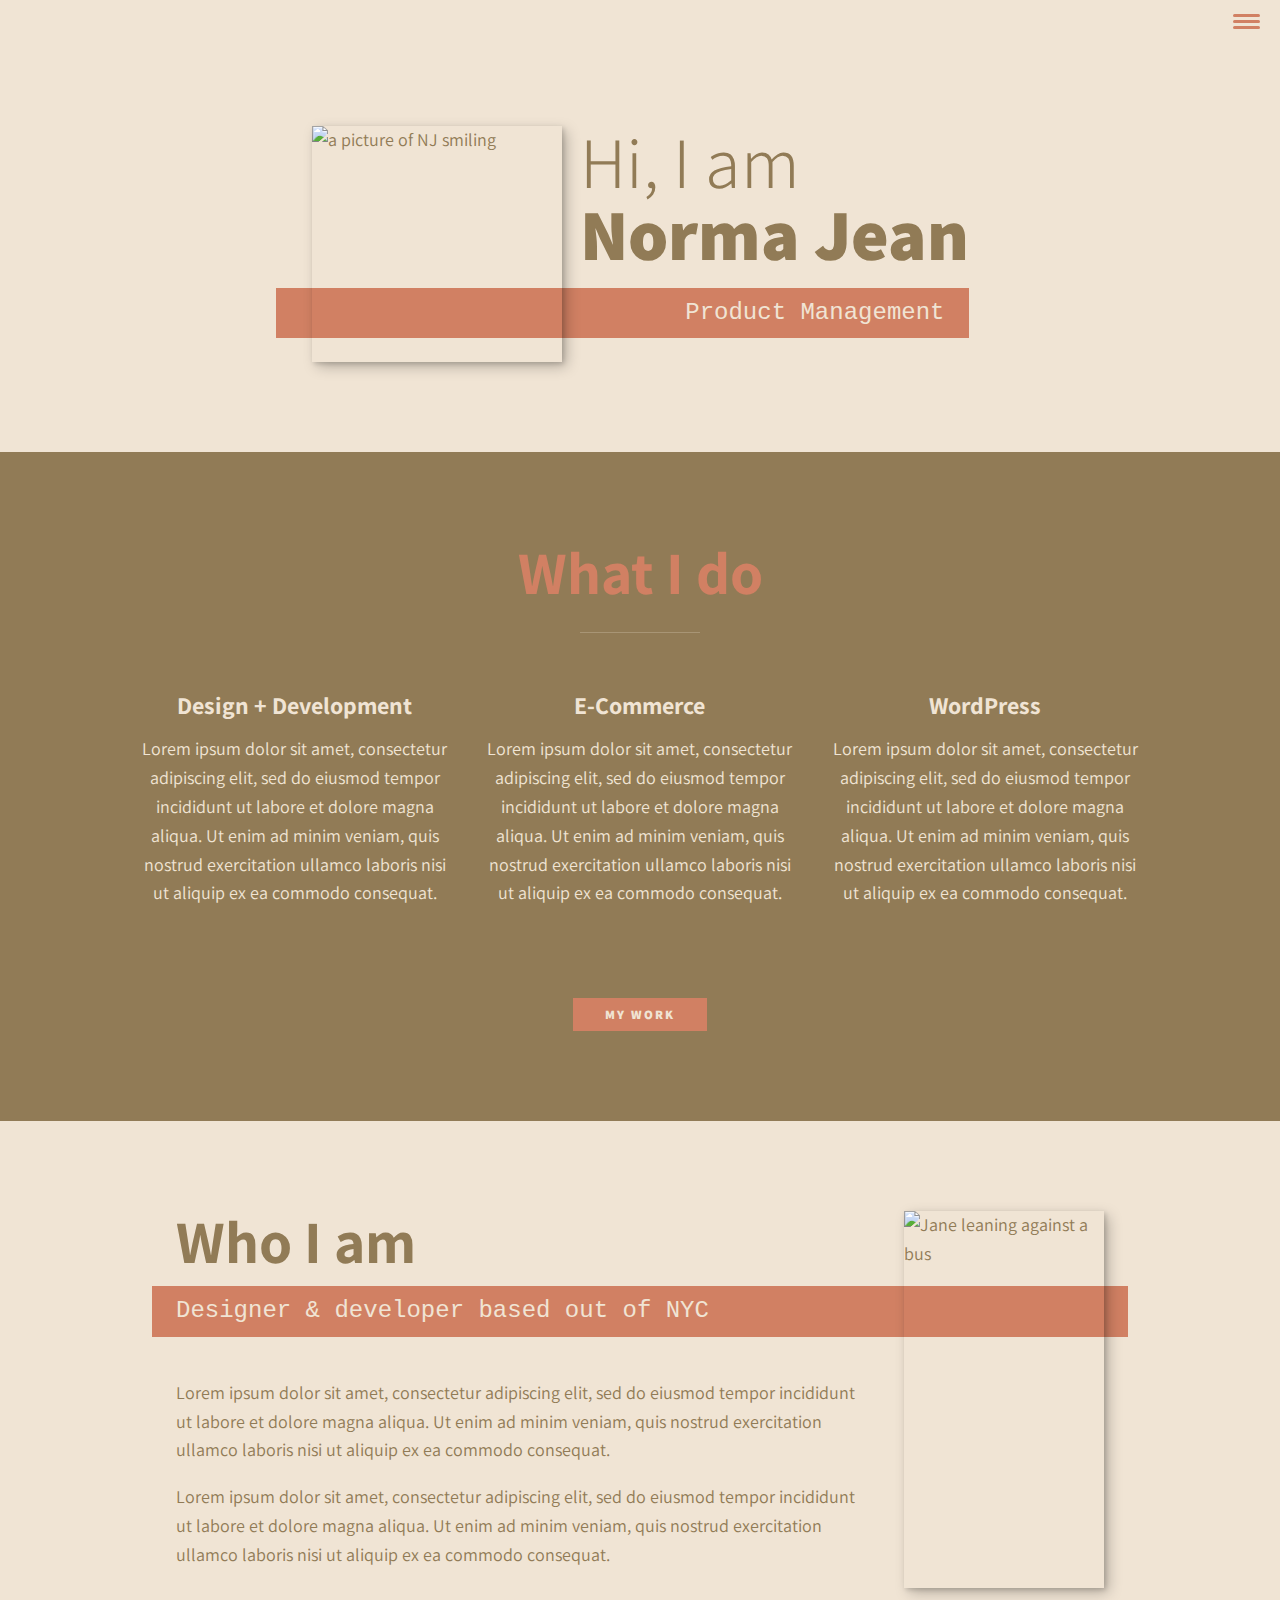
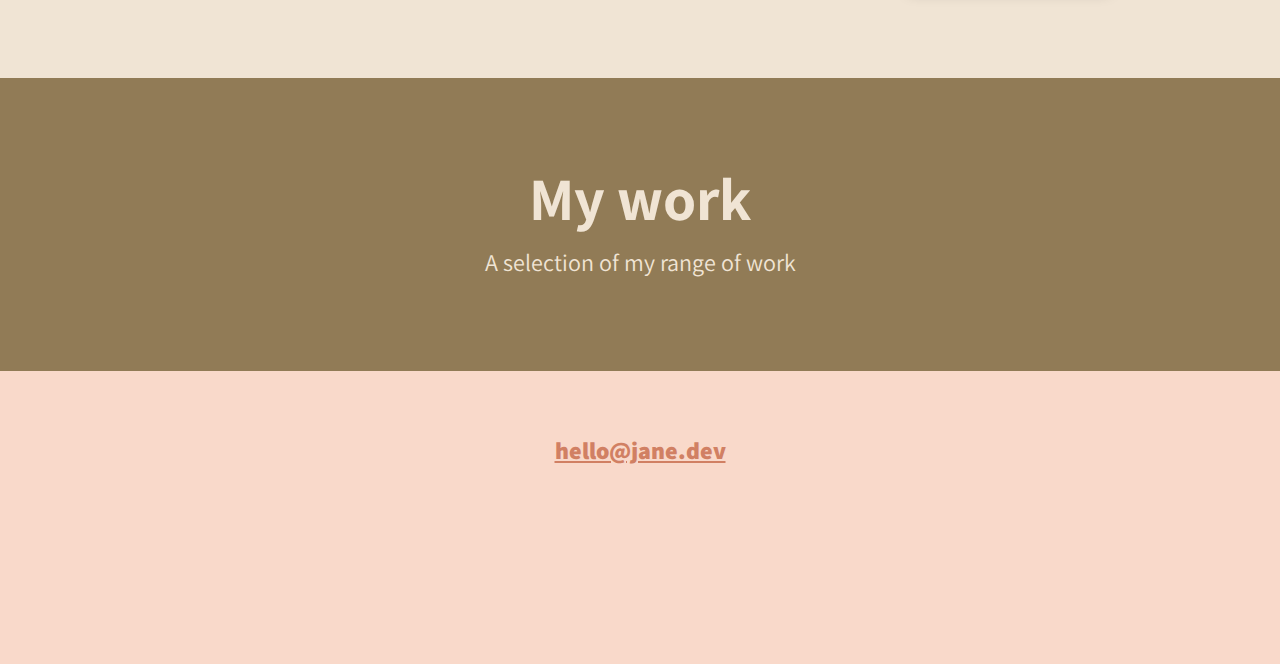
==== index.html @ 730310c0 "Changed font Changed color scheme" ====
<!DOCTYPE html>
<html lang="en">  <!-- This will set language -->

<head>
    <meta charset="UTF-8">
    <meta name="viewport" content="width=device-width, initial-scale=1.0"> <!-- to make sure size is correct on diff devices -->

    <title>Norma Jean Portfolio Website</title>

    <link rel="stylesheet"
          href="https://cdnjs.cloudflare.com/ajax/libs/normalize/7.0.0/normalize.min.css">  <!-- "normalize" even out diff between browsers"  -->
    <link rel="stylesheet" id="font-awesome-official-css"
          href="https://use.fontawesome.com/releases/v5.15.4/css/all.css"
          type="text/css" media="all"
          integrity="sha384-DyZ88mC6Up2uqS4h/KRgHuoeGwBcD4Ng9SiP4dIRy0EXTlnuz47vAwmeGwVChigm"
          crossorigin="anonymous">

    <!-- Update these with your own fonts, can change out numbers 300, 500 etc -->
    <!-- will have to add font to each .html doc already made-->
    <link href="https://fonts.googleapis.com/css2?family=Assistant:wght@300&family=Inconsolata:wght@300&family=Ubuntu&display=swap" rel="stylesheet">
    
    <link rel="stylesheet" href="style.css">

</head>

<body>
    <header>
        <div class="logo">
           <!--<img src="img/devjane.png" alt=""> --> 
        </div>
        
        <button class="nav-toggle" aria-label="toggle navigation">
            <span class="hamburger"></span>
        </button>
        
        <nav class="nav">
            <ul class="nav__list">
                <li class="nav__item">
                    <a href="#home" class="nav__link">Home</a>
                </li>
                <li class="nav__item">
                    <a href="#services" class="nav__link">My Services</a>
                </li>
                <li class="nav__item">
                    <a href="#about" class="nav__link">About me</a>
                </li>
                <li class="nav__item">
                    <a href="#work" class="nav__link">My Work</a>
                </li>
            </ul>
        </nav>
    
    </header>

    <!-- Introduction -->
    <section class="intro" id="home">

        <h1 class="section__title section__title--intro">
            Hi, I am <strong> Norma Jean </strong>
        </h1>

        <p class="section__subtitle section__subtitle--intro"> Product Management</p>
        <img src="img/dev-jane-01.jpg" alt="a picture of NJ smiling" class="intro__img">

    </section>

    <!-- my services -->
    <section class="my-services" id=" services">
        <h2 class="section__title section__title--services">What I do</h2>
        
        <div class="services">
            <div class="service">
                <h3>Design + Development</h3>
                <p>Lorem ipsum dolor sit amet, consectetur adipiscing elit, sed do eiusmod tempor incididunt ut labore et dolore magna aliqua. Ut enim ad minim veniam, quis nostrud exercitation ullamco laboris nisi ut aliquip ex ea commodo consequat.</p>
            </div>
            
            <div class="service">
                <h3>E-Commerce</h3>
                <p>Lorem ipsum dolor sit amet, consectetur adipiscing elit, sed do eiusmod tempor incididunt ut labore et dolore magna aliqua. Ut enim ad minim veniam, quis nostrud exercitation ullamco laboris nisi ut aliquip ex ea commodo consequat.</p>
            </div>
            
            <div class="service">
                <h3>WordPress</h3>
                <p>Lorem ipsum dolor sit amet, consectetur adipiscing elit, sed do eiusmod tempor incididunt ut labore et dolore magna aliqua. Ut enim ad minim veniam, quis nostrud exercitation ullamco laboris nisi ut aliquip ex ea commodo consequat.</p>
            </div>
        </div>
        
        <a href="#work" class="btn">My Work</a>
    
    </section>

    <!-- About me -->
    <section class="about-me" id="about">
        <h2 class="section__title section__title--about">Who I am</h2>
        <p class="section__subtitle section__subtitle--about">Designer & developer based out of NYC</p>

        <div class="about-me__body">
            <!--If i add more text here I will have to adjust @media .about me in .css file -->
            <p>Lorem ipsum dolor sit amet, consectetur adipiscing elit, sed do eiusmod tempor incididunt ut labore et dolore magna aliqua. Ut enim ad minim veniam, quis nostrud exercitation ullamco laboris nisi ut aliquip ex ea commodo consequat.</p>
            <p>Lorem ipsum dolor sit amet, consectetur adipiscing elit, sed do eiusmod tempor incididunt ut labore et dolore magna aliqua. Ut enim ad minim veniam, quis nostrud exercitation ullamco laboris nisi ut aliquip ex ea commodo consequat.</p>
        </div>

        <img src="img/dev-jane-02.jpg" alt="Jane leaning against a bus" class="about-me__img">
    
    </section>

    <!-- My Work -->
    <section class="my-work" id="work">
        <h2 class="section__title">My work</h2>
        <p class="section__subtitle">A selection of my range of work</p>

        <div class="portfolio">
            <!-- Portfolio item 01 -->
            <a href="portfolio-item.html"class="portfolio__item">
                <img src="img/portfolio-01.jpg" alt="" class="portfolio__img">
            </a>

            <!-- Portfolio item 02 -->
            <a href="#" class="portfolio__item">
                <img src="img/portfolio-02.jpg" alt="" class="portfolio__img">
            </a>

            <!-- Portfolio item 03 -->
            <a href="#" class="portfolio__item">
                <img src="img/portfolio-03.jpg" alt="" class="portfolio__img">
            </a>

            <!-- Portfolio item 04 -->
            <a href="#" class="portfolio__item">
                <img src="img/portfolio-04.jpg" alt="" class="portfolio__img">
            </a>

            <!-- Portfolio item 05 -->
            <a href="#" class="portfolio__item">
                <img src="img/portfolio-05.jpg" alt="" class="portfolio__img">
            </a>

            <!-- Portfolio item 06 -->
            <a href="#" class="portfolio__item">
                <img src="img/portfolio-06.jpg" alt="" class="portfolio__img">
            </a>

            <!-- Portfolio item 07 -->
            <a href="#" class="portfolio__item">
                <img src="img/portfolio-07.jpg" alt="" class="portfolio__img">
            </a>

            <!-- Portfolio item 08 -->
            <a href="#" class="portfolio__item">
                <img src="img/portfolio-08.jpg" alt="" class="portfolio__img">
            </a>

            <!-- Portfolio item 09 -->
            <a href="#" class="portfolio__item">
                <img src="img/portfolio-09.jpg" alt="" class="portfolio__img">
            </a>

            <!-- Portfolio item 0 0-->
            <a href="#" class="portfolio__item">
                <img src="img/portfolio-10.jpg" alt="" class="portfolio__img">
            </a>
        </div>
    </section>


    <!-- Footer -->
    <footer class="footer">
        <!-- replace with your own email address -->
        <a href="mailto:hello@jane.dev" class="footer__link">hello@jane.dev</a>
        <ul class="social-list">
            <li class="social-list__item">
                <a class="social-list__link" href="https://codepen.io">
                    <i class="fab fa-codepen"></i>
                </a>
            </li>
            <li class="social-list__item">
                <a class="social-list__link" href="http://dribbble.com">
                    <i class="fab fa-linkedin-in"></i>
                </a><!-- Had to adjust from fa brand to fab above-->
            </li>
            <li class="social-list__item">
                <a class="social-list__link" href="https://github.com">
                    <i class="fab fa-github"></i>
                </a><!-- Had to adjust from fa regular to far above-->
            </li>
            <li class="social-list__item">
                <a class="social-list__link" href="https://twitter.com">
                    <i class="far fa-address-card"></i>
                </a>
            </li>
        </ul>
    </footer>

    <script src="index.js"></script>

</body>
</html>
---- style.css ----
*,
*::before,
*::after {
    box-sizing: border-box;/* changing padding*/
}

/* Custom Properties, update these for your own design */

:root {
    --ff-primary: 'Assistant', sans-serif;; /* can changr searching google fonts*/
    --ff-secondary: 'Source Code Pro', monospace;

    --fw-reg: 300; /* font weight*/
    --fw-bold: 1000;

    --clr-light: #f0e4d4; /*color background*/
    --clr-dark: #917b56;
    --clr-accent: #d18063;

    /*font size*/
    --fs-h1: 3rem;
    --fs-h2: 2.25rem;
    --fs-h3: 1.25rem;
    --fs-body: 1rem;
    --bs: 0.25em 0.25em 0.75em rgba(0,0,0,.25), 0.125em 0.125em 0.25em rgba(0,0,0,.15);
}
/* may have to change 800 depending on screen*/
@media (min-width: 800px) {
    :root {
        --fs-h1: 4.5rem;
        --fs-h2: 3.75rem;
        --fs-h3: 1.5rem;
        --fs-body: 1.125rem;
    }
}

/* General styles */

/* smooth scrolling */
html{
    scroll-behavior:smooth;
}

body {
    background: var(--clr-light);/* can change quickly by replacing light*/
    color: var(--clr-dark);
    margin: 0;
    font-family: var(--ff-primary);
    font-size: var(--fs-body);
    line-height: 1.6;
}

section{
    padding: 5em 2em;/* keeps from touching side of screen*/
}

img {
    display: block;/* basic image setting*/
    max-width: 100%;
}

strong{
    font-weight: var(--fw-bold);
}


:focus { /* add focus*/
    outline: 3px solid var(--clr-accent);
    outline-offset: 3px;
}

/* Buttons */

.btn {
    display: inline-block;
    padding: .5em 2.5em;
    background: var(--clr-accent);
    color: var(--clr-light);
    text-decoration: none;
    cursor: pointer;
    font-size: .8rem;
    text-transform: uppercase;/* if doing uppercase then add spacing like below*/
    letter-spacing: 2px;
    font-weight: var(--fw-bold);
    transition: transform 200ms ease-in-out;
}

    .btn:hover {
        transform: scale(1.1);/* */
    }


/* Typography */

h1,
h2,
h3 {
    line-height: 1;
    margin: 0;
}

h1 {
    font-size: var(--fs-h1)
}

h2 {
    font-size: var(--fs-h2)
}

h3 {
    font-size: var(--fs-h3)
}


.section__title {
    margin-bottom: .25em;/* em used on headings*/
}

.section__title--intro {
    font-weight: var(--fw-reg);
}

    .section__title--intro strong {
        display: block;
    }

.section__subtitle {
    margin: 0;
    font-size: var(--fs-h3);
}

.section__subtitle--intro {
    background: var(--clr-accent);
    padding: .25em 1em;
    font-family: var(--ff-secondary);
    margin-bottom: 1em;
}


.section__subtitle--about {
    background: var(--clr-accent);
    color: var(--clr-light); /* had to add this because when window shrunk the color changed*/
    padding: .25em 1em;
    font-family: var(--ff-secondary);
    margin-bottom: 1em;
}

.section__subtitle--work {
    color: var(--clr-accent);
    font-weight: var(--fw-bold);
    margin-bottom: 2em;
}

/* header */

header {
    display: flex;
    justify-content: space-between;
    padding: 1em;
}

.logo{
    max-width: 100px;/* can change depending on logo size*/
}

.nav {
    position: fixed;
    background: var(--clr-dark);
    color: var(--clr-light);
    top: 0;
    bottom: 0;
    left: 0;
    right: 0;
    z-index: 100;

    transform: translateX(100%);
    transition: transform 250ms cubic-bezier(.5, 0, .5, 1);
}

.nav__list {
    list-style: none;
    display: flex;
    height: 100%;
    flex-direction: column;
    justify-content: space-evenly;
    align-items: center;
    margin: 0;
    padding: 0;
}

.nav__link {
    color: inherit;
    font-weight: var(--fw-bold);
    font-size: var(--fs-h3);
    text-decoration: none;
}

.nav__link:hover {
    color: var(--clr-accent);
}

.nav-toggle {
    padding: .5em;
    background: transparent;
    border: 0;
    cursor: pointer;
    position: absolute;
    right: 1em;
    top: 1em;
    z-index: 1000;
}

.nav-open .nav{
    transform: translateX(0);
}

.nav-open .nav-toggle {
    position: fixed;
}

.nav-open .hamburger {
    transform: rotate(.625turn);
}

    .nav-open .hamburger::before {
        transform: rotate(90deg) translateX(-6px);
    }

    .nav-open .hamburger::after {
        opacity: 0;
    }

/* for the hamburger*/
.hamburger {
    display: block;
    position: relative;
}

    .hamburger,
    .hamburger::before,
    .hamburger::after {
        background: var(--clr-accent);
        width: 2em;
        height: 3px;
        border-radius: 1em;
        transition: transform 250ms ease-in-out;
    }


    .hamburger::before,
    .hamburger::after {
        content: '';
        position: absolute;
        left: 0;
        right: 0;
    }

        .hamburger::before {
            top: 6px;
        }

        .hamburger::after {
            bottom: 6px;
        }


/*  Intro section  */

.intro {
    position: relative;
}

.intro__img {
    box-shadow: var(--bs);
}

.section__subtitle--intro {
    display: inline-block;
    color: var(--clr-light);/* had to add color here because when window minimized color changed */
}

@media (min-width: 600px) {
    .intro {
        display: grid;
        width: min-content;
        margin: 0 auto;
        grid-column-gap: 1em;
        grid-template-areas:
            "img title"
            "img subtitle";
        grid-template-columns: min-content max-content;
    }

    .intro__img {
        grid-area: img;
        min-width: 250px;
        position: relative;
        z-index: 2;
    }
    /* layout */
    .section__subtitle--intro {
        align-self: start;
        color: var(--clr-light);
        grid-column: -1 / 1;
        grid-row: 2; /* to get it to overlap */
        text-align: right;
        position: relative; /* to have it to go under and to other side of image*/
        left: -1.5em;
        width: calc(100% + 1.5em);
    }
}

/*  My services section  */

.my-services {
    background-color: var(--clr-dark); /*add color incage image does not load*/
    background-image: url(././img/services-bg.jpg);
    background-size: cover;
    /* background-blend-mode: multiply; */
    color: var(--clr-light);
    text-align: center;
}

.section__title--services {
    color: var(--clr-accent);
    position: relative;
}

    .section__title--services::after {
        content: '';
        display: block;
        width: 2em;
        height: 1px;
        margin: 0.5em auto 1em;
        background: var(--clr-light);
        opacity: 0.25;
    }

.services {
    margin-bottom: 4em;
}

.service {
    max-width: 500px;
    margin: 0 auto;/* to keep centered*/
}

@media (min-width: 800px) {/* sets the pixel size to when it switches over*/
    .services {
        display: flex;
        max-width: 1000px;
        margin-left: auto;
        margin-right: auto;
    }

    .service + .service {
        margin-left: 2em;/* space beteween columns*/
    }
}

.about-me {
    max-width: 1000px;
    margin: 0 auto;
}

.about-me__img {
    box-shadow: var(--bs);
}

@media (min-width: 600px) {
    .about-me {
        display: grid;
        grid-template-columns: 1fr 200px;/* may have to change px  depending on image size i will use*/
        grid-template-areas:
            "title img"
            "subtitle img"
            "text img";
        grid-column-gap: 2em;
    }

    .section__title--about {
        grid-area: title;
    }

    .section__subtitle--about {
        grid-column: 1 / -1; /* goes from one side to the other side */
        grid-row: 2;
        color: var(--clr-light);
        position: relative;
        left: -1em;
        width: calc(100% + 2em);
        padding-left: 1em;
        padding-right: calc(200px + 4em); /* keeps text from touching image*/
    }

    .about-me__img { /* to make sure image is always on top*/
        grid-area: img;
        position: relative;
        z-index: 2;
    }
}

/* My Work Section */
.my-work {
    background-color: var(--clr-dark);
    color: var(--clr-light);
    text-align: center;
}

.portfolio {
    display: grid;
    grid-template-columns: repeat(auto-fit, minmax(300px, 1fr));/*flexible with images and the size of screen  */
    /*max-width: auto;*/
}

.portfolio__item {
    background: var(--clr-accent);
    overflow: hidden;/* when image grows this keeps image not popping out at you*/
}

.portfolio__img {
    transition: 
        transform 750ms cubic-bezier(.5, 0, .5, 1), 
        opacity 250ms linear;
}

.portfolio__item:focus {
    position: relative;
    z-index: 2;
}

    .portfolio__img:hover,
    .portfolio__item:focus .portfolio__img {
        transform: scale(1.2);
        opacity: .5;
    }

/* footer */

.footer {
    background: #f9d9ca;
    color: var(--clr-accent);
    text-align: center;
    padding: 2.5em 0;
    font-size: var(--fs-h3);
}

    .footer a {
        color: inherit
    }

.footer__link {
    
    font-weight: var(--fw-bold);
}

.footer__link:hover,
.social-list__link:hover {
    opacity: .7;
}/* helps user know where we are nexty*/

.footer__link:hover {
    text-decoration: underline;
}

.social-list {
    list-style: none;
    display: flex;
    justify-content: center;
    margin: 2em 0;
    padding: 0;
}

.social-list__item {
    margin: 0 .5em;
}

.social-list__link {/* space between each icon*/
    padding: .5em;
}

/* Individual portfolio item styles */

.portfolio-item-individual {
    padding: 0 2em 2em;
    max-width: 1000px;
    margin: 0 auto;
}

    .portfolio-item-individual p {
        max-width: 600px;
        margin-left: auto;
        margin-right: auto;
    }
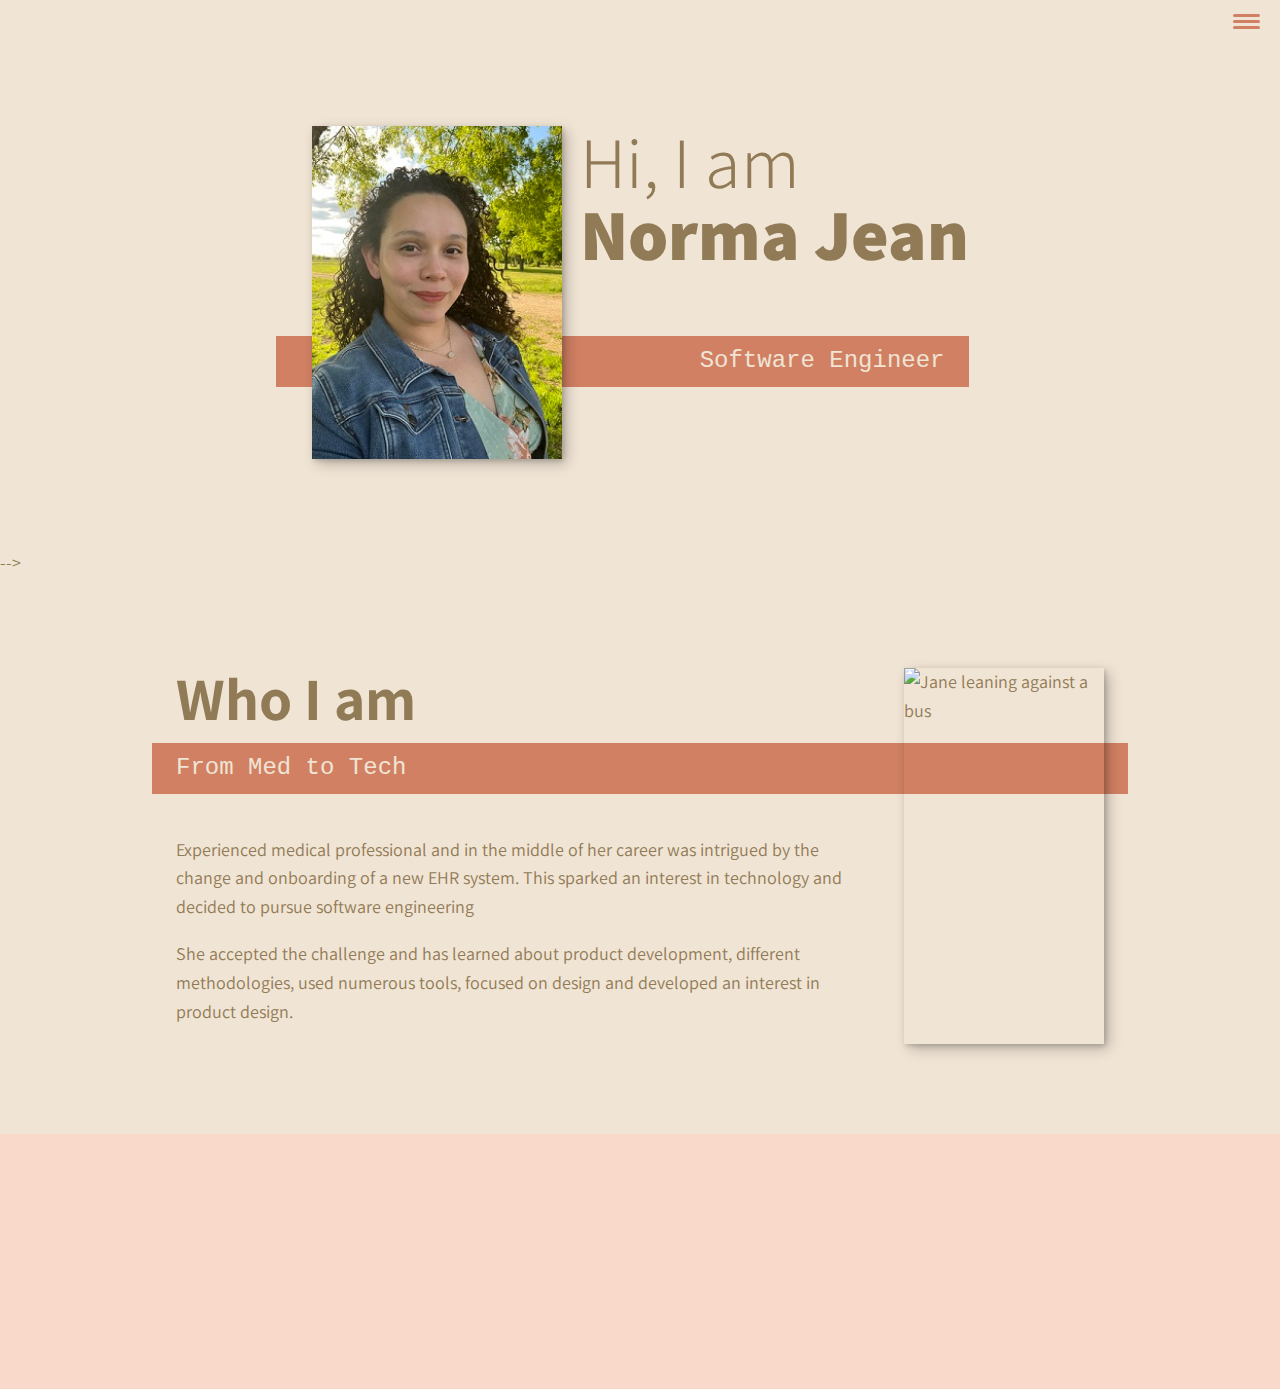
==== commit 96f9eec8: "hide services and my work section. Added my profile image" ====
--- a/index.html
+++ b/index.html
@@ -26,13 +26,13 @@
 <body>
     <header>
         <div class="logo">
-           <!--<img src="img/devjane.png" alt=""> --> 
-        </div>
-        
+            <!--<img src="img/devjane.png" alt=""> -->
+        </div>
+
         <button class="nav-toggle" aria-label="toggle navigation">
             <span class="hamburger"></span>
         </button>
-        
+
         <nav class="nav">
             <ul class="nav__list">
                 <li class="nav__item">
@@ -49,7 +49,7 @@
                 </li>
             </ul>
         </nav>
-    
+
     </header>
 
     <!-- Introduction -->
@@ -59,49 +59,51 @@
             Hi, I am <strong> Norma Jean </strong>
         </h1>
 
-        <p class="section__subtitle section__subtitle--intro"> Product Management</p>
-        <img src="img/dev-jane-01.jpg" alt="a picture of NJ smiling" class="intro__img">
-
-    </section>
-
-    <!-- my services -->
+        <p class="section__subtitle section__subtitle--intro"> Software Engineer </p>
+        <img src="img/headshot-01.jpg" alt="a picture of NJ smiling" class="intro__img">
+
+    </section>
+
+ <!--
+     <!-- my services -->
     <section class="my-services" id=" services">
         <h2 class="section__title section__title--services">What I do</h2>
-        
+
         <div class="services">
             <div class="service">
-                <h3>Design + Development</h3>
-                <p>Lorem ipsum dolor sit amet, consectetur adipiscing elit, sed do eiusmod tempor incididunt ut labore et dolore magna aliqua. Ut enim ad minim veniam, quis nostrud exercitation ullamco laboris nisi ut aliquip ex ea commodo consequat.</p>
+                <h3> Development</h3>
+                <p>Lorem ipsum dolor sit amet,quis nostrud exercitation ullamco laboris nisi ut aliquip ex ea commodo consequat.</p>
             </div>
-            
+
             <div class="service">
                 <h3>E-Commerce</h3>
-                <p>Lorem ipsum dolor sit amet, consectetur adipiscing elit, sed do eiusmod tempor incididunt ut labore et dolore magna aliqua. Ut enim ad minim veniam, quis nostrud exercitation ullamco laboris nisi ut aliquip ex ea commodo consequat.</p>
+                <p>Lorem ipsum dolor sit amet, , quis nostrud exercitation ullamco laboris nisi ut aliquip ex ea commodo consequat.</p>
             </div>
-            
+
             <div class="service">
                 <h3>WordPress</h3>
-                <p>Lorem ipsum dolor sit amet, consectetur adipiscing elit, sed do eiusmod tempor incididunt ut labore et dolore magna aliqua. Ut enim ad minim veniam, quis nostrud exercitation ullamco laboris nisi ut aliquip ex ea commodo consequat.</p>
+                <p>Lorem ipsum dolor sit amet,  quis nostrud exercitation ullamco laboris nisi ut aliquip ex ea commodo consequat.</p>
             </div>
         </div>
-        
+
         <a href="#work" class="btn">My Work</a>
-    
-    </section>
+
+    </section>
+-->
 
     <!-- About me -->
     <section class="about-me" id="about">
         <h2 class="section__title section__title--about">Who I am</h2>
-        <p class="section__subtitle section__subtitle--about">Designer & developer based out of NYC</p>
+        <p class="section__subtitle section__subtitle--about">From Med to Tech</p>
 
         <div class="about-me__body">
             <!--If i add more text here I will have to adjust @media .about me in .css file -->
-            <p>Lorem ipsum dolor sit amet, consectetur adipiscing elit, sed do eiusmod tempor incididunt ut labore et dolore magna aliqua. Ut enim ad minim veniam, quis nostrud exercitation ullamco laboris nisi ut aliquip ex ea commodo consequat.</p>
-            <p>Lorem ipsum dolor sit amet, consectetur adipiscing elit, sed do eiusmod tempor incididunt ut labore et dolore magna aliqua. Ut enim ad minim veniam, quis nostrud exercitation ullamco laboris nisi ut aliquip ex ea commodo consequat.</p>
+            <p>Experienced medical professional and in the middle of her career was intrigued by the change and onboarding of a new EHR system. This sparked an interest in technology and decided to pursue software engineering</p>
+            <p>She accepted the challenge and has learned about product development, different methodologies, used numerous tools, focused on design and developed an interest in product design.  </p>
         </div>
 
         <img src="img/dev-jane-02.jpg" alt="Jane leaning against a bus" class="about-me__img">
-    
+
     </section>
 
     <!-- My Work -->
@@ -111,7 +113,7 @@
 
         <div class="portfolio">
             <!-- Portfolio item 01 -->
-            <a href="portfolio-item.html"class="portfolio__item">
+            <a href="portfolio-item.html" class="portfolio__item">
                 <img src="img/portfolio-01.jpg" alt="" class="portfolio__img">
             </a>
 
@@ -166,28 +168,32 @@
     <!-- Footer -->
     <footer class="footer">
         <!-- replace with your own email address -->
-        <a href="mailto:hello@jane.dev" class="footer__link">hello@jane.dev</a>
+        <!--<a href="mailto:hello@jane.dev" class="footer__link">hello@jane.dev</a> -->
         <ul class="social-list">
+            <!--<li class="social-list__item">
+        <a class="social-list__link" href="https://codepen.io">
+            <i class="fab fa-codepen"></i>
+        </a>-->
+    </li>
+    <li class="social-list__item">
+        <a class="social-list__link" href="https://www.linkedin.com/in/njmontejano/">
+            <i class="fab fa-linkedin-in"></i>
+        </a><!-- Had to adjust from fa brand to fab above-->
+            </li>
+
             <li class="social-list__item">
-                <a class="social-list__link" href="https://codepen.io">
-                    <i class="fab fa-codepen"></i>
-                </a>
-            </li>
-            <li class="social-list__item">
-                <a class="social-list__link" href="http://dribbble.com">
-                    <i class="fab fa-linkedin-in"></i>
-                </a><!-- Had to adjust from fa brand to fab above-->
-            </li>
-            <li class="social-list__item">
-                <a class="social-list__link" href="https://github.com">
+                <a class="social-list__link" href="https://github.com/normajm">
                     <i class="fab fa-github"></i>
                 </a><!-- Had to adjust from fa regular to far above-->
             </li>
-            <li class="social-list__item">
-                <a class="social-list__link" href="https://twitter.com">
-                    <i class="far fa-address-card"></i>
-                </a>
-            </li>
+
+            <!--
+    <li class="social-list__item">
+        <a class="social-list__link" href="https://twitter.com">
+            <i class="far fa-address-card"></i>
+        </a>
+    </li>
+        -->
         </ul>
     </footer>
 
--- a/style.css
+++ b/style.css
@@ -312,7 +312,10 @@
 
 /*  My services section  */
 
+
+
 .my-services {
+    display: none;
     background-color: var(--clr-dark); /*add color incage image does not load*/
     background-image: url(././img/services-bg.jpg);
     background-size: cover;
@@ -359,6 +362,7 @@
 }
 
 .about-me {
+    display: none;
     max-width: 1000px;
     margin: 0 auto;
 }
@@ -369,8 +373,9 @@
 
 @media (min-width: 600px) {
     .about-me {
+        display: none;
         display: grid;
-        grid-template-columns: 1fr 200px;/* may have to change px  depending on image size i will use*/
+        grid-template-columns: 1fr 200px; /* may have to change px  depending on image size i will use*/
         grid-template-areas:
             "title img"
             "subtitle img"
@@ -402,6 +407,7 @@
 
 /* My Work Section */
 .my-work {
+    display: none;
     background-color: var(--clr-dark);
     color: var(--clr-light);
     text-align: center;
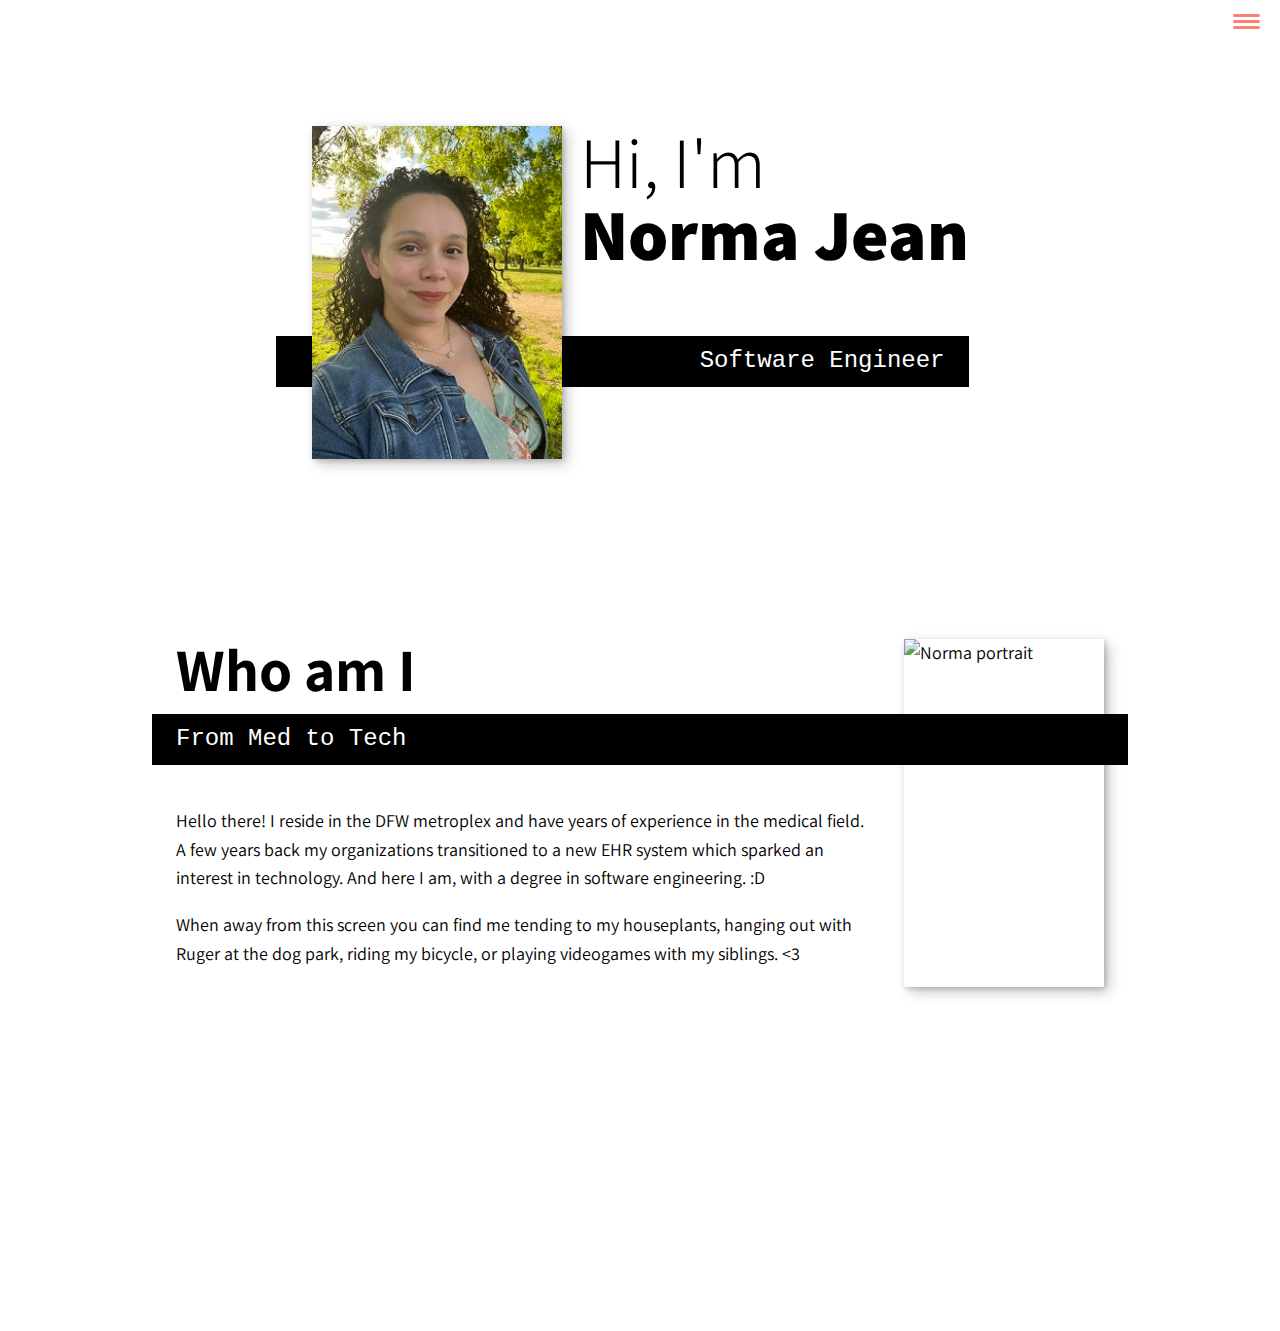
==== commit 458f6dbf: "Updated about me paragraph changed color scheme" ====
--- a/index.html
+++ b/index.html
@@ -5,7 +5,7 @@
     <meta charset="UTF-8">
     <meta name="viewport" content="width=device-width, initial-scale=1.0"> <!-- to make sure size is correct on diff devices -->
 
-    <title>Norma Jean Portfolio Website</title>
+    <title>Norma Jean</title>
 
     <link rel="stylesheet"
           href="https://cdnjs.cloudflare.com/ajax/libs/normalize/7.0.0/normalize.min.css">  <!-- "normalize" even out diff between browsers"  -->
@@ -37,16 +37,17 @@
             <ul class="nav__list">
                 <li class="nav__item">
                     <a href="#home" class="nav__link">Home</a>
-                </li>
-                <li class="nav__item">
-                    <a href="#services" class="nav__link">My Services</a>
-                </li>
+
                 <li class="nav__item">
                     <a href="#about" class="nav__link">About me</a>
                 </li>
-                <li class="nav__item">
-                    <a href="#work" class="nav__link">My Work</a>
-                </li>
+                <!--</li>
+     <li class="nav__item">
+         <a href="#services" class="nav__link">My Services</a>
+     </li>
+     <li class="nav__item">
+         <a href="#work" class="nav__link">My Work</a>
+     </li>-->
             </ul>
         </nav>
 
@@ -56,7 +57,7 @@
     <section class="intro" id="home">
 
         <h1 class="section__title section__title--intro">
-            Hi, I am <strong> Norma Jean </strong>
+            Hi, I'm <strong> Norma Jean </strong>
         </h1>
 
         <p class="section__subtitle section__subtitle--intro"> Software Engineer </p>
@@ -89,20 +90,20 @@
         <a href="#work" class="btn">My Work</a>
 
     </section>
--->
+
 
     <!-- About me -->
     <section class="about-me" id="about">
-        <h2 class="section__title section__title--about">Who I am</h2>
+        <h2 class="section__title section__title--about">Who am I</h2>
         <p class="section__subtitle section__subtitle--about">From Med to Tech</p>
 
         <div class="about-me__body">
             <!--If i add more text here I will have to adjust @media .about me in .css file -->
-            <p>Experienced medical professional and in the middle of her career was intrigued by the change and onboarding of a new EHR system. This sparked an interest in technology and decided to pursue software engineering</p>
-            <p>She accepted the challenge and has learned about product development, different methodologies, used numerous tools, focused on design and developed an interest in product design.  </p>
-        </div>
-
-        <img src="img/dev-jane-02.jpg" alt="Jane leaning against a bus" class="about-me__img">
+            <p>Hello there! I reside in the DFW metroplex and have years of experience in the medical field. A few years back my organizations transitioned to a new EHR system which sparked an interest in technology. And here I am, with a degree in software engineering. :D </p>
+            <p>When away from this screen you can find me tending to my houseplants, hanging out with Ruger at the dog park, riding my bicycle, or playing videogames with my siblings. <3  </p>
+        </div>
+
+        <img src="img/norma-01.jpg" alt="Norma portrait" class="about-me__img">
 
     </section>
 
@@ -170,15 +171,17 @@
         <!-- replace with your own email address -->
         <!--<a href="mailto:hello@jane.dev" class="footer__link">hello@jane.dev</a> -->
         <ul class="social-list">
-            <!--<li class="social-list__item">
-        <a class="social-list__link" href="https://codepen.io">
-            <i class="fab fa-codepen"></i>
-        </a>-->
-    </li>
-    <li class="social-list__item">
-        <a class="social-list__link" href="https://www.linkedin.com/in/njmontejano/">
-            <i class="fab fa-linkedin-in"></i>
-        </a><!-- Had to adjust from fa brand to fab above-->
+
+        <!--<li class="social-list__item">
+                <a class="social-list__link" href="https://codepen.io">
+                    <i class="fab fa-codepen"></i>
+                </a>-->
+            </li>
+
+            <li class="social-list__item">
+                <a class="social-list__link" href="https://www.linkedin.com/in/njmontejano/">
+                    <i class="fab fa-linkedin-in"></i>
+                </a><!-- Had to adjust from fa brand to fab above-->
             </li>
 
             <li class="social-list__item">
@@ -186,14 +189,13 @@
                     <i class="fab fa-github"></i>
                 </a><!-- Had to adjust from fa regular to far above-->
             </li>
-
             <!--
-    <li class="social-list__item">
-        <a class="social-list__link" href="https://twitter.com">
-            <i class="far fa-address-card"></i>
-        </a>
-    </li>
-        -->
+            <li class="social-list__item">
+                <a class="social-list__link" href="https://twitter.com">
+                    <i class="far fa-address-card"></i>
+                </a>
+            </li>
+            -->
         </ul>
     </footer>
 
--- a/style.css
+++ b/style.css
@@ -13,9 +13,9 @@
     --fw-reg: 300; /* font weight*/
     --fw-bold: 1000;
 
-    --clr-light: #f0e4d4; /*color background*/
-    --clr-dark: #917b56;
-    --clr-accent: #d18063;
+    --clr-light: #ffffff; /*color background*/
+    --clr-dark: #000000;
+    --clr-accent: #000000;
 
     /*font size*/
     --fs-h1: 3rem;
@@ -65,7 +65,7 @@
 
 
 :focus { /* add focus*/
-    outline: 3px solid var(--clr-accent);
+    outline: 3px solid salmon; /* this one used for the selec button when we tab */
     outline-offset: 3px;
 }
 
@@ -74,7 +74,7 @@
 .btn {
     display: inline-block;
     padding: .5em 2.5em;
-    background: var(--clr-accent);
+    background: var(--clr-accent); 
     color: var(--clr-light);
     text-decoration: none;
     cursor: pointer;
@@ -196,7 +196,7 @@
 }
 
 .nav__link:hover {
-    color: var(--clr-accent);
+    color: salmon;
 }
 
 .nav-toggle {
@@ -239,7 +239,7 @@
     .hamburger,
     .hamburger::before,
     .hamburger::after {
-        background: var(--clr-accent);
+        background: salmon;
         width: 2em;
         height: 3px;
         border-radius: 1em;
@@ -362,7 +362,6 @@
 }
 
 .about-me {
-    display: none;
     max-width: 1000px;
     margin: 0 auto;
 }
@@ -373,7 +372,6 @@
 
 @media (min-width: 600px) {
     .about-me {
-        display: none;
         display: grid;
         grid-template-columns: 1fr 200px; /* may have to change px  depending on image size i will use*/
         grid-template-areas:
@@ -444,7 +442,7 @@
 /* footer */
 
 .footer {
-    background: #f9d9ca;
+    background: var(--clr-light);
     color: var(--clr-accent);
     text-align: center;
     padding: 2.5em 0;
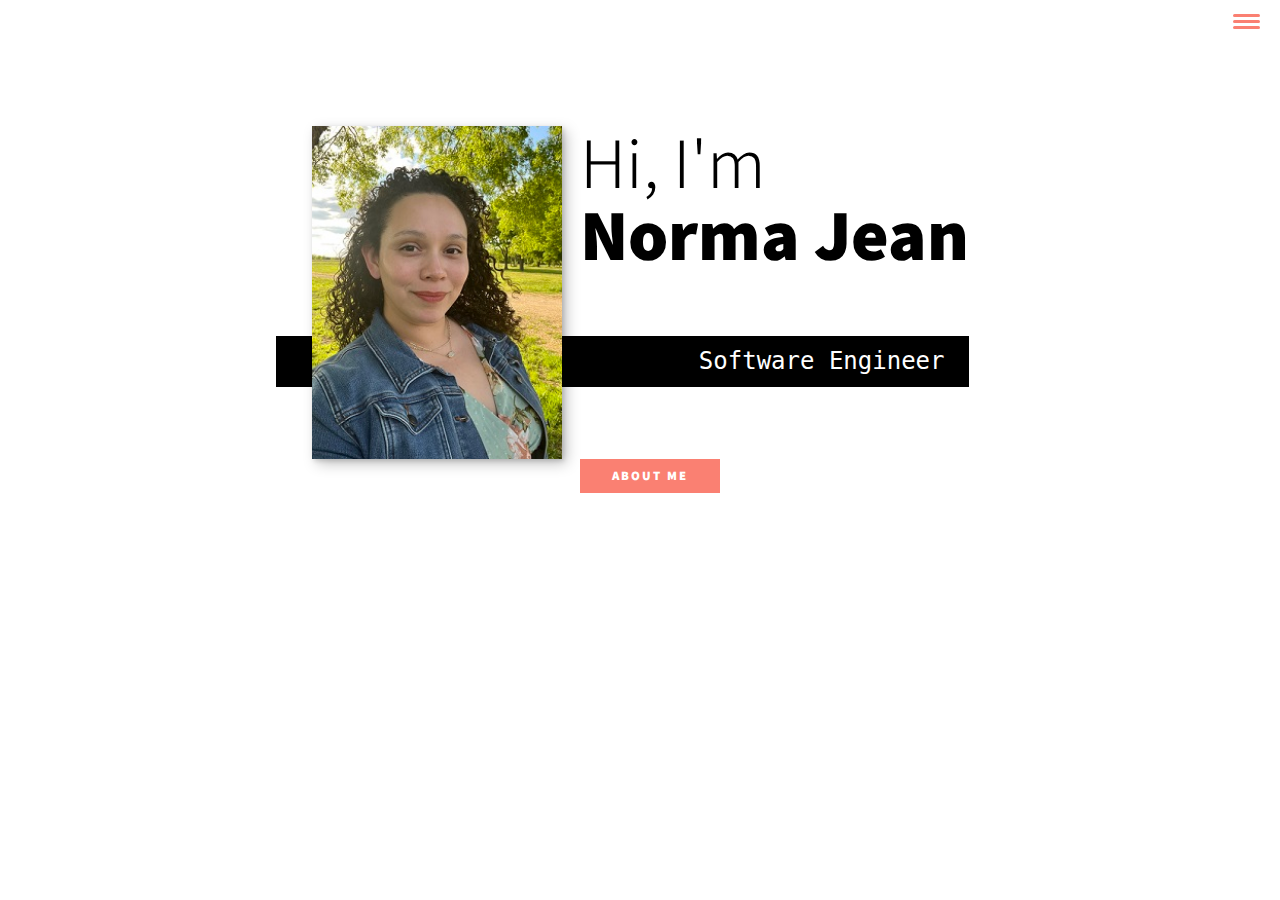
==== commit 880a9a0c: "Seperated about me to a different page Adjusted buttons" ====
--- a/index.html
+++ b/index.html
@@ -37,17 +37,16 @@
             <ul class="nav__list">
                 <li class="nav__item">
                     <a href="#home" class="nav__link">Home</a>
-
+                </li>
                 <li class="nav__item">
-                    <a href="#about" class="nav__link">About me</a>
+                    <a href="aboutme.html" class="nav__link">About me</a>
                 </li>
-                <!--</li>
-     <li class="nav__item">
-         <a href="#services" class="nav__link">My Services</a>
-     </li>
-     <li class="nav__item">
-         <a href="#work" class="nav__link">My Work</a>
-     </li>-->
+                <!-- <li class="nav__item">
+                    <a href="#services" class="nav__link">My Services</a>
+                </li>
+                <li class="nav__item">
+                    <a href="#work" class="nav__link">My Work</a>
+                </li>-->
             </ul>
         </nav>
 
@@ -62,11 +61,18 @@
 
         <p class="section__subtitle section__subtitle--intro"> Software Engineer </p>
         <img src="img/headshot-01.jpg" alt="a picture of NJ smiling" class="intro__img">
+        
+        <br />
+        <div>
+            <a href="aboutme.html" class="btn">About Me</a>
+        </div>
 
     </section>
-
- <!--
-     <!-- my services -->
+    
+        
+    
+    
+    <!-- my services -->
     <section class="my-services" id=" services">
         <h2 class="section__title section__title--services">What I do</h2>
 
@@ -91,22 +97,22 @@
 
     </section>
 
-
     <!-- About me -->
-    <section class="about-me" id="about">
-        <h2 class="section__title section__title--about">Who am I</h2>
-        <p class="section__subtitle section__subtitle--about">From Med to Tech</p>
-
-        <div class="about-me__body">
-            <!--If i add more text here I will have to adjust @media .about me in .css file -->
-            <p>Hello there! I reside in the DFW metroplex and have years of experience in the medical field. A few years back my organizations transitioned to a new EHR system which sparked an interest in technology. And here I am, with a degree in software engineering. :D </p>
-            <p>When away from this screen you can find me tending to my houseplants, hanging out with Ruger at the dog park, riding my bicycle, or playing videogames with my siblings. <3  </p>
-        </div>
-
-        <img src="img/norma-01.jpg" alt="Norma portrait" class="about-me__img">
-
-    </section>
-
+    <!--<section class="about-me" id="about">
+
+    <h2 class="section__title section__title--about">Who am I</h2>
+    <p class="section__subtitle section__subtitle--about">From Med to Tech</p>
+
+    <div class="about-me__body">
+        <!--If i add more text here I will have to adjust @media .about me in .css file -->
+    <!-- <p>Hello there! I reside in the DFW metroplex and have years of experience in the medical field. A few years back my organizations transitioned to a new EHR system which sparked an interest in technology. And here I am, with a degree in software engineering. :D </p>
+     <p>When away from this screen you can find me tending to my houseplants, hanging out with Ruger at the dog park, riding my bicycle, or playing videogames with my siblings. <3  </p>
+     </div>
+
+     <img src="img/norma-01.jpg" alt="Norma portrait" class="about-me__img">
+
+     </section>
+     -->
     <!-- My Work -->
     <section class="my-work" id="work">
         <h2 class="section__title">My work</h2>
@@ -172,10 +178,10 @@
         <!--<a href="mailto:hello@jane.dev" class="footer__link">hello@jane.dev</a> -->
         <ul class="social-list">
 
-        <!--<li class="social-list__item">
-                <a class="social-list__link" href="https://codepen.io">
-                    <i class="fab fa-codepen"></i>
-                </a>-->
+            <!--<li class="social-list__item">
+            <a class="social-list__link" href="https://codepen.io">
+                <i class="fab fa-codepen"></i>
+            </a>-->
             </li>
 
             <li class="social-list__item">
--- a/style.css
+++ b/style.css
@@ -74,20 +74,21 @@
 .btn {
     display: inline-block;
     padding: .5em 2.5em;
-    background: var(--clr-accent); 
+    background: salmon;
     color: var(--clr-light);
     text-decoration: none;
+    position: relative;
     cursor: pointer;
     font-size: .8rem;
-    text-transform: uppercase;/* if doing uppercase then add spacing like below*/
+    text-transform: uppercase; /* if doing uppercase then add spacing like below*/
     letter-spacing: 2px;
     font-weight: var(--fw-bold);
     transition: transform 200ms ease-in-out;
 }
 
-    .btn:hover {
-        transform: scale(1.1);/* */
-    }
+.btn:hover {
+    transform: scale(1.1);/* */
+}
 
 
 /* Typography */
@@ -120,9 +121,9 @@
     font-weight: var(--fw-reg);
 }
 
-    .section__title--intro strong {
-        display: block;
-    }
+.section__title--intro strong {
+    display: block;
+}
 
 .section__subtitle {
     margin: 0;
@@ -222,13 +223,13 @@
     transform: rotate(.625turn);
 }
 
-    .nav-open .hamburger::before {
-        transform: rotate(90deg) translateX(-6px);
-    }
-
-    .nav-open .hamburger::after {
-        opacity: 0;
-    }
+.nav-open .hamburger::before {
+    transform: rotate(90deg) translateX(-6px);
+}
+
+.nav-open .hamburger::after {
+    opacity: 0;
+}
 
 /* for the hamburger*/
 .hamburger {
@@ -236,32 +237,32 @@
     position: relative;
 }
 
-    .hamburger,
-    .hamburger::before,
-    .hamburger::after {
-        background: salmon;
-        width: 2em;
-        height: 3px;
-        border-radius: 1em;
-        transition: transform 250ms ease-in-out;
-    }
-
-
-    .hamburger::before,
-    .hamburger::after {
-        content: '';
-        position: absolute;
-        left: 0;
-        right: 0;
-    }
-
-        .hamburger::before {
-            top: 6px;
-        }
-
-        .hamburger::after {
-            bottom: 6px;
-        }
+.hamburger,
+.hamburger::before,
+.hamburger::after {
+    background: salmon;
+    width: 2em;
+    height: 3px;
+    border-radius: 1em;
+    transition: transform 250ms ease-in-out;
+}
+
+
+.hamburger::before,
+.hamburger::after {
+    content: '';
+    position: absolute;
+    left: 0;
+    right: 0;
+}
+
+.hamburger::before {
+    top: 6px;
+}
+
+.hamburger::after {
+    bottom: 6px;
+}
 
 
 /*  Intro section  */
@@ -329,15 +330,15 @@
     position: relative;
 }
 
-    .section__title--services::after {
-        content: '';
-        display: block;
-        width: 2em;
-        height: 1px;
-        margin: 0.5em auto 1em;
-        background: var(--clr-light);
-        opacity: 0.25;
-    }
+.section__title--services::after {
+    content: '';
+    display: block;
+    width: 2em;
+    height: 1px;
+    margin: 0.5em auto 1em;
+    background: var(--clr-light);
+    opacity: 0.25;
+}
 
 .services {
     margin-bottom: 4em;
@@ -433,11 +434,11 @@
     z-index: 2;
 }
 
-    .portfolio__img:hover,
-    .portfolio__item:focus .portfolio__img {
-        transform: scale(1.2);
-        opacity: .5;
-    }
+.portfolio__img:hover,
+.portfolio__item:focus .portfolio__img {
+    transform: scale(1.2);
+    opacity: .5;
+}
 
 /* footer */
 
@@ -449,9 +450,9 @@
     font-size: var(--fs-h3);
 }
 
-    .footer a {
-        color: inherit
-    }
+.footer a {
+    color: inherit
+}
 
 .footer__link {
     
@@ -491,8 +492,8 @@
     margin: 0 auto;
 }
 
-    .portfolio-item-individual p {
-        max-width: 600px;
-        margin-left: auto;
-        margin-right: auto;
-    }
+.portfolio-item-individual p {
+    max-width: 600px;
+    margin-left: auto;
+    margin-right: auto;
+}
